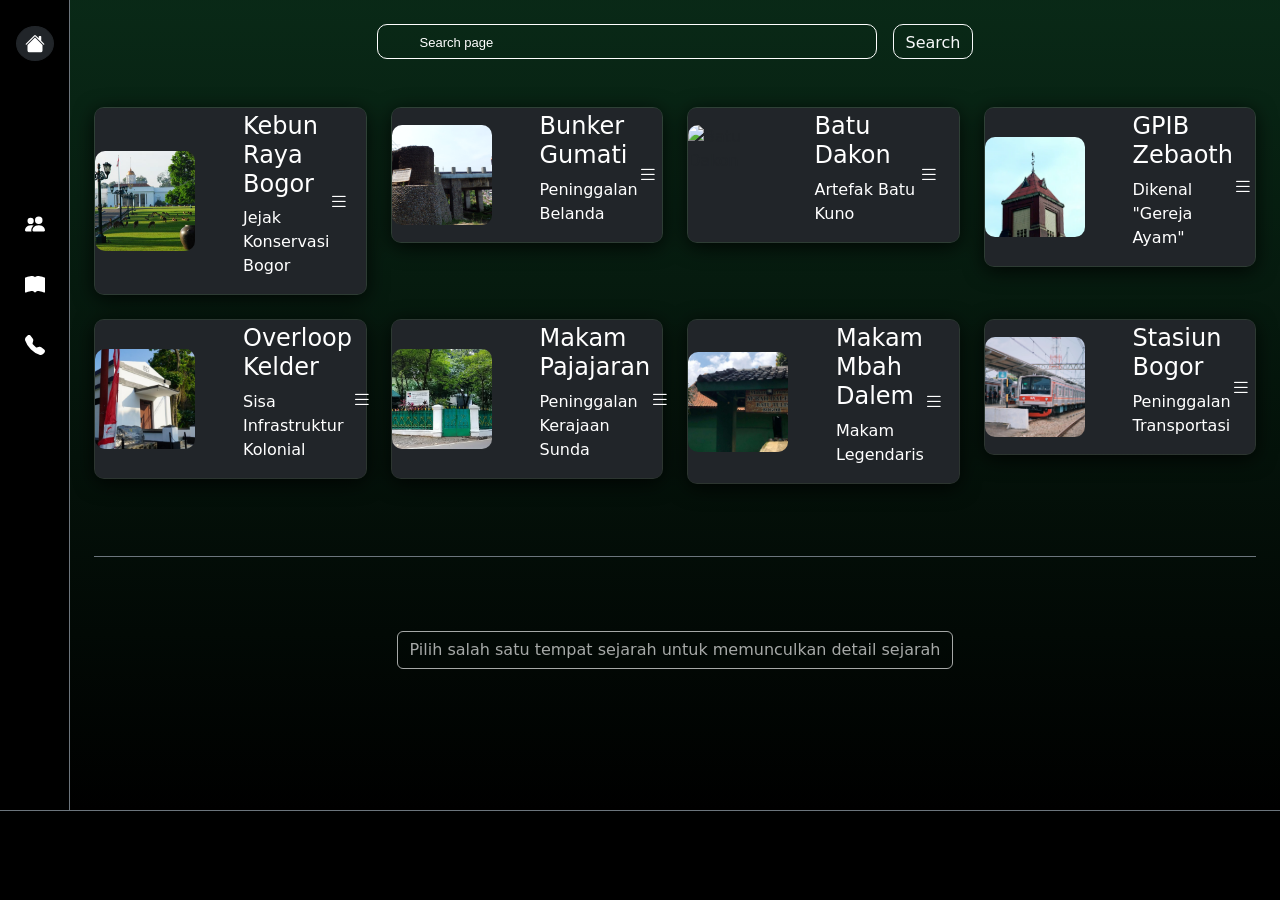
==== index.html @ 51329498 "firsh commit" ====
<!DOCTYPE html>
<html lang="en">

<head>
    <meta charset="UTF-8">
    <meta name="viewport" content="width=device-width, initial-scale=1.0">
    <title>Sejarahub | Website</title>
    <!-- css index -->
    <link rel="stylesheet" href="/src/style/index.css">
    <!-- css global -->
    <link rel="stylesheet" href="/src/style/global.css">
    <!-- link animate -->
    <link rel="stylesheet" href="https://cdnjs.cloudflare.com/ajax/libs/animate.css/4.1.1/animate.min.css" />

    <!-- favicon -->
    <link rel="icon" type="image/png" href="/src/assets/images/logo.svg">

    <!-- bootstrap -->
    <link href="https://cdn.jsdelivr.net/npm/bootstrap@5.3.8/dist/css/bootstrap.min.css" rel="stylesheet"
        integrity="sha384-sRIl4kxILFvY47J16cr9ZwB07vP4J8+LH7qKQnuqkuIAvNWLzeN8tE5YBujZqJLB" crossorigin="anonymous">
    <!-- icon bootstrap -->
    <link rel="stylesheet" href="https://cdn.jsdelivr.net/npm/bootstrap-icons@1.11.3/font/bootstrap-icons.min.css">
</head>

<body>
    <!-- value content -->
    <div id="navbar"></div>
    <div id="content"></div>
    <div id="footer"></div>

    <!-- script index -->
    <script src="/src/pages/index.js"></script>

    <!-- script bootstrap -->
    <script src="https://cdn.jsdelivr.net/npm/bootstrap@5.3.8/dist/js/bootstrap.bundle.min.js"
        integrity="sha384-FKyoEForCGlyvwx9Hj09JcYn3nv7wiPVlz7YYwJrWVcXK/BmnVDxM+D2scQbITxI"
        crossorigin="anonymous"></script>
</body>

</html>
---- src/style/index.css ----
��. c a r d   {  
         b a c k g r o u n d - c o l o r :   r g b a ( 2 5 5 ,   2 5 5 ,   2 5 5 ,   0 . 2 )   ! i m p o r t a n t ;  
         b o x - s h a d o w :   0   4 p x   2 0 p x   r g b a ( 0 ,   0 ,   0 ,   0 . 8 )   ! i m p o r t a n t ;  
         b o r d e r - r a d i u s :   1 0 p x   ! i m p o r t a n t ;  
         - w e b k i t - b o r d e r - r a d i u s :   1 0 p x   ! i m p o r t a n t ;  
         - m o z - b o r d e r - r a d i u s :   1 0 p x   ! i m p o r t a n t ;  
         - m s - b o r d e r - r a d i u s :   1 0 p x   ! i m p o r t a n t ;  
         - o - b o r d e r - r a d i u s :   1 0 p x   ! i m p o r t a n t ;  
 }  
  
 . c a r d   i m g   {  
         b o r d e r - r a d i u s :   1 0 p x   ! i m p o r t a n t ;  
         - w e b k i t - b o r d e r - r a d i u s :   1 0 p x   ! i m p o r t a n t ;  
         - m o z - b o r d e r - r a d i u s :   1 0 p x   ! i m p o r t a n t ;  
         - m s - b o r d e r - r a d i u s :   1 0 p x   ! i m p o r t a n t ;  
         - o - b o r d e r - r a d i u s :   1 0 p x   ! i m p o r t a n t ;  
 }  
  
 @ m e d i a ( m a x - w i d t h :   7 6 8 p x )   {  
         . c a r d   {  
                 m a r g i n - t o p :   1 0 p x   ! i m p o r t a n t ;  
         }  
  
         . c a r d   h 3   {  
                 f o n t - s i z e :   1 4 p x   ! i m p o r t a n t ;  
         }  
  
         . c a r d   i m g   {  
                 w i d t h :   1 0 0 p x ;  
         }  
 } 
---- src/style/global.css ----
body {
    margin: 0;
    scroll-behavior: smooth;
    background-color: #000000 !important;
}

.searchPage input {
    border: 0.5px solid white !important;
    height: 35px;
    border-radius: 10px;
    width: 500px;
    /* background-color: rgba(0, 0, 0, 0.5); */
    border: none;
    background-color: transparent;
}

.searchPage input::placeholder {
    padding-left: 40px;
    font-family: 'Segoe UI', Tahoma, Geneva, Verdana, sans-serif;
    font-size: 13px;
    color: white !important;
}

.searchPage input:not(:placeholder-shown) {
    color: white !important;
    padding-left: 30px;
}

section {
    background: linear-gradient(180deg, rgba(46, 204, 113, 0.2) 1%, #000000 100%);
    height: 100%;
    width: 100% !important;
    padding: 30px 10px;
}
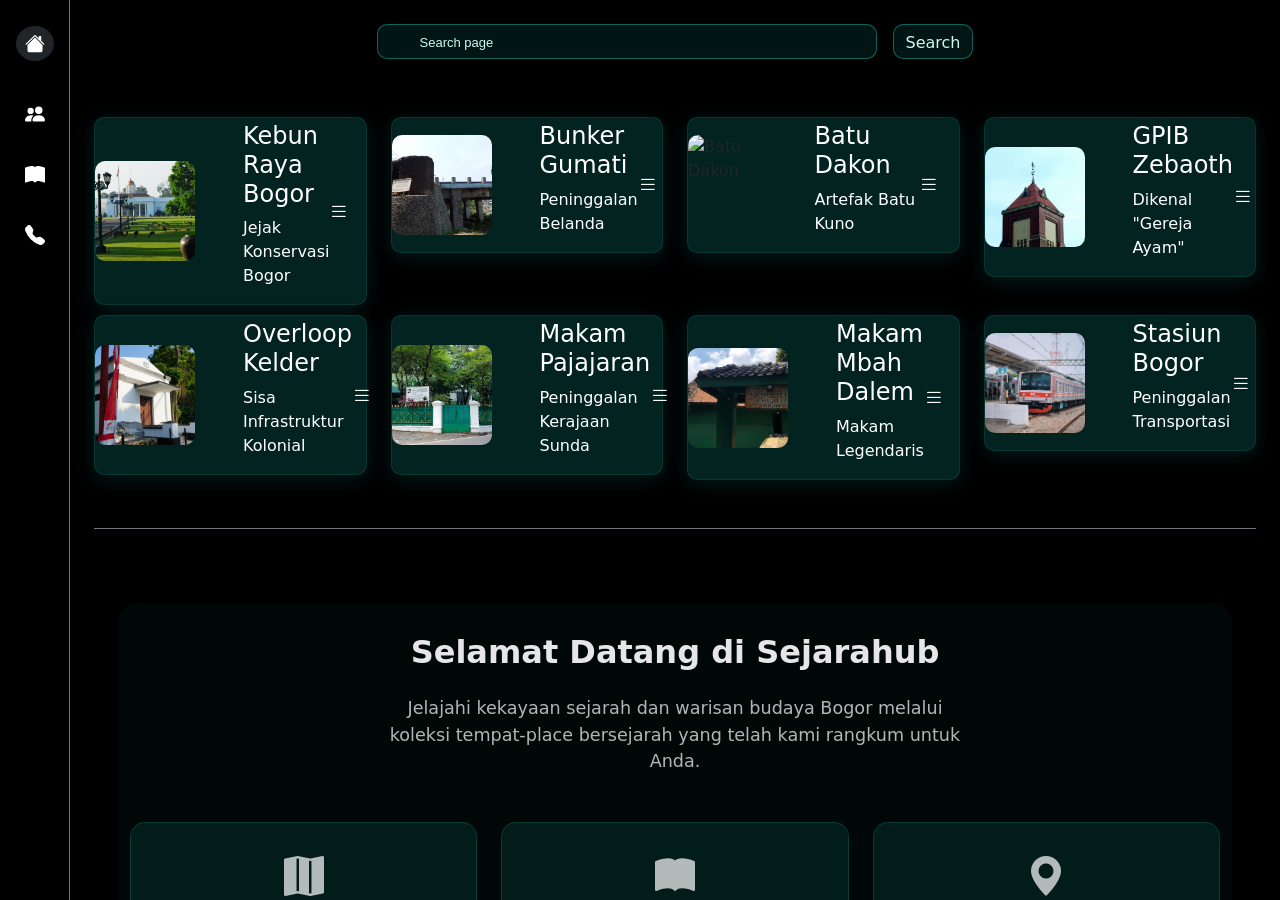
==== commit b98d4f04: "update final" ====
--- a/index.html
+++ b/index.html
@@ -13,7 +13,7 @@
     <link rel="stylesheet" href="https://cdnjs.cloudflare.com/ajax/libs/animate.css/4.1.1/animate.min.css" />
 
     <!-- favicon -->
-    <link rel="icon" type="image/png" href="/src/assets/images/logo.svg">
+    <link rel="icon" type="image/png" href="/src/assets/images/Favicon.png">
 
     <!-- bootstrap -->
     <link href="https://cdn.jsdelivr.net/npm/bootstrap@5.3.8/dist/css/bootstrap.min.css" rel="stylesheet"
--- a/src/style/index.css
+++ b/src/style/index.css
@@ -1,61 +1,226 @@
-��. c a r d   { - 
-         b a c k g r o u n d - c o l o r :   r g b a ( 2 5 5 ,   2 5 5 ,   2 5 5 ,   0 . 2 )   ! i m p o r t a n t ; - 
-         b o x - s h a d o w :   0   4 p x   2 0 p x   r g b a ( 0 ,   0 ,   0 ,   0 . 8 )   ! i m p o r t a n t ; - 
-         b o r d e r - r a d i u s :   1 0 p x   ! i m p o r t a n t ; - 
-         - w e b k i t - b o r d e r - r a d i u s :   1 0 p x   ! i m p o r t a n t ; - 
-         - m o z - b o r d e r - r a d i u s :   1 0 p x   ! i m p o r t a n t ; - 
-         - m s - b o r d e r - r a d i u s :   1 0 p x   ! i m p o r t a n t ; - 
-         - o - b o r d e r - r a d i u s :   1 0 p x   ! i m p o r t a n t ; - 
- } - 
- - 
- . c a r d   i m g   { - 
-         b o r d e r - r a d i u s :   1 0 p x   ! i m p o r t a n t ; - 
-         - w e b k i t - b o r d e r - r a d i u s :   1 0 p x   ! i m p o r t a n t ; - 
-         - m o z - b o r d e r - r a d i u s :   1 0 p x   ! i m p o r t a n t ; - 
-         - m s - b o r d e r - r a d i u s :   1 0 p x   ! i m p o r t a n t ; - 
-         - o - b o r d e r - r a d i u s :   1 0 p x   ! i m p o r t a n t ; - 
- } - 
- - 
- @ m e d i a ( m a x - w i d t h :   7 6 8 p x )   { - 
-         . c a r d   { - 
-                 m a r g i n - t o p :   1 0 p x   ! i m p o r t a n t ; - 
-         } - 
- - 
-         . c a r d   h 3   { - 
-                 f o n t - s i z e :   1 4 p x   ! i m p o r t a n t ; - 
-         } - 
- - 
-         . c a r d   i m g   { - 
-                 w i d t h :   1 0 0 p x ; - 
-         } - 
- } +.card {
+  background-color: rgba(13, 148, 136, 0.15) !important;
+  box-shadow: 0 4px 20px rgba(0, 128, 128, 0.2) !important;
+  border: 1px solid rgba(20, 184, 166, 0.2) !important;
+  border-radius: 10px !important;
+  margin-top: 10px;
+  -webkit-border-radius: 10px !important;
+  -moz-border-radius: 10px !important;
+  -ms-border-radius: 10px !important;
+  -o-border-radius: 10px !important;
+}
+
+.card:hover {
+  background: rgba(13, 148, 136, 0.2) !important;
+  border: 1px solid rgba(20, 184, 166, 0.25) !important;
+  box-shadow: 0 8px 25px rgba(0, 128, 128, 0.25) !important;
+  transition: 0.3s ease-in-out;
+}
+
+.card-body {
+  background-color: rgba(13, 148, 136, 0.1) !important;
+  border-radius: 10px 10px 0 0 !important;
+}
+
+.card-title,
+.card-text {
+  color: #ccfbf1 !important;
+}
+
+.card img {
+  border-radius: 10px !important;
+  -webkit-border-radius: 10px !important;
+  -moz-border-radius: 10px !important;
+  -ms-border-radius: 10px !important;
+  -o-border-radius: 10px !important;
+}
+
+@media (max-width: 768px) {
+  .card {
+    margin-top: 10px !important;
+  }
+
+  .card h3 {
+    font-size: 14px !important;
+  }
+
+  .card img {
+    width: 100px;
+  }
+}
+
+.feature-card {
+  background: rgba(13, 148, 136, 0.15) !important;
+  border: 1px solid rgba(20, 184, 166, 0.2) !important;
+  border-radius: 15px !important;
+  transition: all 0.3s ease-in-out !important;
+  cursor: default !important;
+}
+
+.feature-card:hover {
+  transform: translateY(-5px) !important;
+  background: rgba(13, 148, 136, 0.2) !important;
+  box-shadow: 0 8px 25px rgba(0, 128, 128, 0.25) !important;
+  border-color: rgba(20, 184, 166, 0.3) !important;
+}
+
+.feature-card i {
+  color: rgba(255, 255, 255, 0.7) !important;
+}
+
+.feature-card h5 {
+  font-weight: 600;
+  letter-spacing: 0.5px;
+  color: rgba(255, 255, 255, 0.85) !important;
+}
+
+.feature-card p {
+  color: rgba(255, 255, 255, 0.6) !important;
+  font-size: 0.9rem;
+  line-height: 1.5;
+}
+
+.welcome-section {
+  background: rgba(13, 148, 136, 0.05);
+  padding: 30px 20px;
+  border-radius: 20px;
+}
+
+.welcome-section h2 {
+  font-size: 2rem;
+  font-weight: 700;
+  color: rgba(255, 255, 255, 0.9) !important;
+}
+
+.welcome-section > p {
+  color: rgba(255, 255, 255, 0.7) !important;
+  font-size: 1.1rem;
+  max-width: 600px;
+  margin: 0 auto;
+}
+
+.detail-section {
+  animation: muncul 0.5s ease-out;
+}
+
+@keyframes muncul {
+  from {
+    opacity: 0;
+    transform: translateY(20px);
+  }
+  to {
+    opacity: 1;
+    transform: translateY(0);
+  }
+}
+
+.peta-container {
+  border-radius: 15px;
+  overflow: hidden;
+  box-shadow: 0 8px 30px rgba(0, 0, 0, 0.3);
+  border: 2px solid rgba(20, 184, 166, 0.3);
+}
+
+.peta-container:hover {
+  transform: translateY(-3px);
+  box-shadow: 0 8px 30px rgba(0, 128, 128, 0.25);
+  border-color: rgba(20, 184, 166, 0.35);
+  transition: 0.3s ease-in-out;
+}
+
+.deskripsi-texto {
+  font-size: 1.05rem;
+  line-height: 1.8;
+  color: rgba(255, 255, 255, 0.9) !important;
+  text-align: justify;
+}
+
+.info-kartu {
+  background: rgba(13, 148, 136, 0.2) !important;
+  border: 1px solid rgba(20, 184, 166, 0.25) !important;
+  border-radius: 12px !important;
+  height: 100%;
+  transition: all 0.3s ease;
+}
+
+.info-kartu:hover {
+  transform: translateY(-3px);
+  box-shadow: 0 8px 25px rgba(0, 128, 128, 0.25);
+  border-color: rgba(20, 184, 166, 0.35);
+}
+
+.info-kartu .card-body {
+  background: transparent !important;
+  padding: 1.25rem !important;
+}
+
+.info-kartu .card-title {
+  font-size: 1rem;
+  font-weight: 600;
+  color: rgba(255, 255, 255, 0.85) !important;
+  margin-bottom: 0.75rem;
+  border-bottom: 1px solid rgba(48, 66, 64, 0.2);
+  padding-bottom: 0.5rem;
+  display: inline-block;
+}
+
+.info-kartu .card-text {
+  font-size: 0.9rem;
+  line-height: 1.6;
+  color: rgba(255, 255, 255, 0.75) !important;
+}
+
+.info-kartu code {
+  background: rgba(0, 0, 0, 0.3);
+  padding: 2px 8px;
+  border-radius: 4px;
+  color: rgba(255, 255, 255, 0.85);
+  font-size: 0.85rem;
+}
+
+.bagian-judul {
+  font-size: 1.5rem;
+  font-weight: 700;
+  color: rgba(255, 255, 255, 0.9) !important;
+  margin-bottom: 1rem;
+  position: relative;
+  padding-left: 1rem;
+}
+
+.bagian-judul::before {
+  content: "";
+  position: absolute;
+  left: 0;
+  top: 50%;
+  transform: translateY(-50%);
+  width: 4px;
+  height: 70%;
+  background: rgba(20, 184, 166, 0.6);
+  border-radius: 2px;
+}
+
+.pemisah-garis {
+  border-color: rgba(20, 184, 166, 0.4) !important;
+  margin: 2rem 0;
+}
+
+.tombol-info {
+  margin-top: 20px !important;
+  background: rgba(20, 184, 166, 0.3);
+  color: rgba(255, 255, 255, 0.85) !important;
+  text-decoration: none;
+  padding: 8px 16px;
+  border-radius: 8px;
+  display: inline-block;
+  margin-top: 1rem;
+  transition: all 0.3s ease;
+  font-weight: 500;
+  border: 1px solid rgba(20, 184, 166, 0.2);
+}
+
+.tombol-info:hover {
+  background: rgba(20, 184, 166, 0.4);
+  color: white !important;
+  transform: translateY(-2px);
+  border-color: rgba(20, 184, 166, 0.3);
+}
--- a/src/style/global.css
+++ b/src/style/global.css
@@ -1,34 +1,44 @@
 body {
-    margin: 0;
-    scroll-behavior: smooth;
-    background-color: #000000 !important;
+  margin: 0;
+  scroll-behavior: smooth;
+  background-color: #000000 !important;
+  color: #f0fdfa !important;
 }
 
 .searchPage input {
-    border: 0.5px solid white !important;
-    height: 35px;
-    border-radius: 10px;
-    width: 500px;
-    /* background-color: rgba(0, 0, 0, 0.5); */
-    border: none;
-    background-color: transparent;
+  border: 0.5px solid rgba(20, 184, 166, 0.5) !important;
+  height: 35px;
+  border-radius: 10px;
+  width: 500px;
+  border: none;
+  background-color: rgba(13, 148, 136, 0.15);
 }
 
 .searchPage input::placeholder {
-    padding-left: 40px;
-    font-family: 'Segoe UI', Tahoma, Geneva, Verdana, sans-serif;
-    font-size: 13px;
-    color: white !important;
+  padding-left: 40px;
+  font-family: "Segoe UI", Tahoma, Geneva, Verdana, sans-serif;
+  font-size: 13px;
+  color: #ccfbf1 !important;
 }
 
 .searchPage input:not(:placeholder-shown) {
-    color: white !important;
-    padding-left: 30px;
+  color: #ccfbf1 !important;
+  padding-left: 30px;
+}
+
+.btn-search {
+  background-color: rgba(13, 148, 136, 0.15) !important;
+  border: 0.5px solid rgba(20, 184, 166, 0.5) !important;
+  color: #ccfbf1 !important;
+}
+
+.btn-search:hover {
+    background-color: rgba(20, 184, 166, 0.5) !important;
 }
 
 section {
-    background: linear-gradient(180deg, rgba(46, 204, 113, 0.2) 1%, #000000 100%);
-    height: 100%;
-    width: 100% !important;
-    padding: 30px 10px;
-}+  background: transparent;
+  height: 100%;
+  width: 100% !important;
+  padding: 30px 10px;
+}
